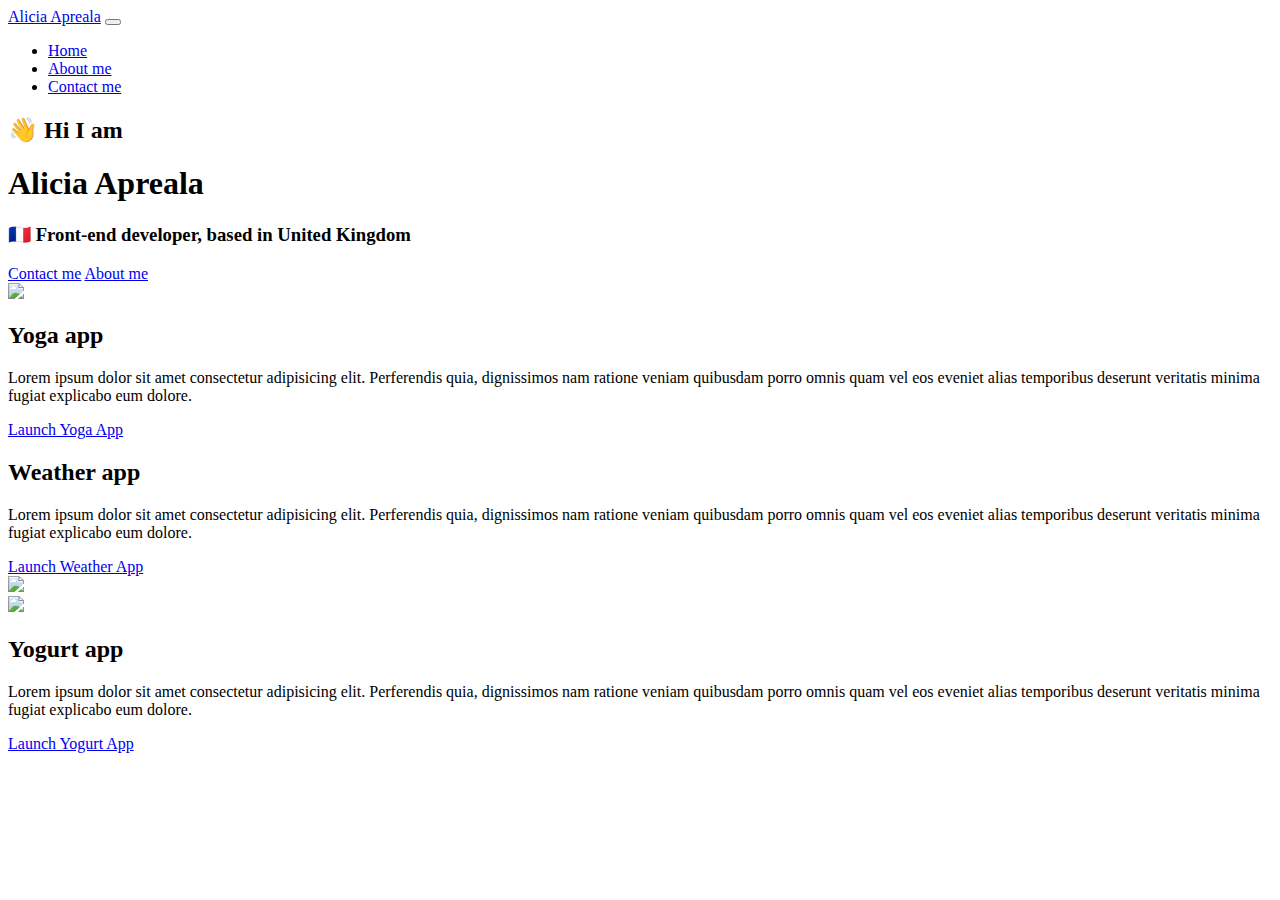
==== index.html @ e787c42f "imported previous homework" ====
<!DOCTYPE html>
<html lang="en">
  <head>
    <meta charset="UTF-8" />
    <meta http-equiv="X-UA-Compatible" content="IE=edge" />
    <meta name="viewport" content="width=device-width, initial-scale=1.0" />
    <title>Alicia Apreala</title>
    <link rel="stylesheet" href="style.css" />
    <link
      href="https://cdn.jsdelivr.net/npm/bootstrap@5.3.2/dist/css/bootstrap.min.css"
      rel="stylesheet"
      integrity="sha384-T3c6CoIi6uLrA9TneNEoa7RxnatzjcDSCmG1MXxSR1GAsXEV/Dwwykc2MPK8M2HN"
      crossorigin="anonymous"
    />
    <script
      src="https://cdn.jsdelivr.net/npm/bootstrap@5.3.2/dist/js/bootstrap.bundle.min.js"
      integrity="sha384-C6RzsynM9kWDrMNeT87bh95OGNyZPhcTNXj1NW7RuBCsyN/o0jlpcV8Qyq46cDfL"
      crossorigin="anonymous"
    ></script>
  </head>
  <body>
    <nav class="navbar navbar-expand-lg navbar-light bg-light fixed-top mb-5">
      <div class="container">
        <a class="navbar-brand" href="index.html">Alicia Apreala</a>
        <button
          class="navbar-toggler"
          type="button"
          data-bs-toggle="collapse"
          data-bs-target="#navbarNav"
          aria-controls="navbarNav"
          aria-expanded="false"
          aria-label="Toggle navigation"
        >
          <span class="navbar-toggler-icon"></span>
        </button>
        <div class="collapse navbar-collapse" id="navbarNav">
          <ul class="navbar-nav">
            <li class="nav-item">
              <a class="nav-link active" aria-current="page" href="index.html"
                >Home</a
              >
            </li>
            <li class="nav-item">
              <a class="nav-link" href="about.html">About me</a>
            </li>
            <li class="nav-item">
              <a class="nav-link" href="about.html#contact">Contact me</a>
            </li>
          </ul>
        </div>
      </div>
    </nav>
    <h2 class="text-center mt-5 pt-5">👋 Hi I am</h2>
    <h1 class="text-center">Alicia Apreala</h1>
    <h3 class="text-center">🇫🇷 Front-end developer, based in United Kingdom</h3>
    <div class="navigation-links mb-5">
      <a href="about.html#contact" class="primary-link">Contact me</a>
      <a href="about.html" class="secondary-link">About me</a>
    </div>
    <div class="container">
      <div class="row">
        <div class="col-md-6">
          <img src="images/yoga.png" class="img-fluid rounded" />
        </div>
        <div class="col-md-6">
          <h2 class="mb-3">Yoga app</h2>
          <p>
            Lorem ipsum dolor sit amet consectetur adipisicing elit. Perferendis
            quia, dignissimos nam ratione veniam quibusdam porro omnis quam vel
            eos eveniet alias temporibus deserunt veritatis minima fugiat
            explicabo eum dolore.
          </p>
          <div class="mt-5">
            <a href="#" class="primary-link">Launch Yoga App</a>
          </div>
        </div>
      </div>
      <div class="row mt-5">
        <div class="col-md-6">
          <h2 class="mb-3">Weather app</h2>
          <p>
            Lorem ipsum dolor sit amet consectetur adipisicing elit. Perferendis
            quia, dignissimos nam ratione veniam quibusdam porro omnis quam vel
            eos eveniet alias temporibus deserunt veritatis minima fugiat
            explicabo eum dolore.
          </p>
          <div class="mb-5 mt-5">
            <a href="#" class="primary-link">Launch Weather App</a>
          </div>
        </div>
        <div class="col-md-6">
          <img src="images/weather.png" class="img-fluid rounded" />
        </div>
      </div>
      <div class="row mt-5">
        <div class="col-md-6">
          <img src="images/yogurt.png" class="img-fluid rounded" />
        </div>
        <div class="col-md-6">
          <h2 class="mb-3">Yogurt app</h2>
          <p>
            Lorem ipsum dolor sit amet consectetur adipisicing elit. Perferendis
            quia, dignissimos nam ratione veniam quibusdam porro omnis quam vel
            eos eveniet alias temporibus deserunt veritatis minima fugiat
            explicabo eum dolore.
          </p>
          <div class="mt-5">
            <a href="#" class="primary-link">Launch Yogurt App</a>
          </div>
        </div>
      </div>
    </div>
  </body>
</html>
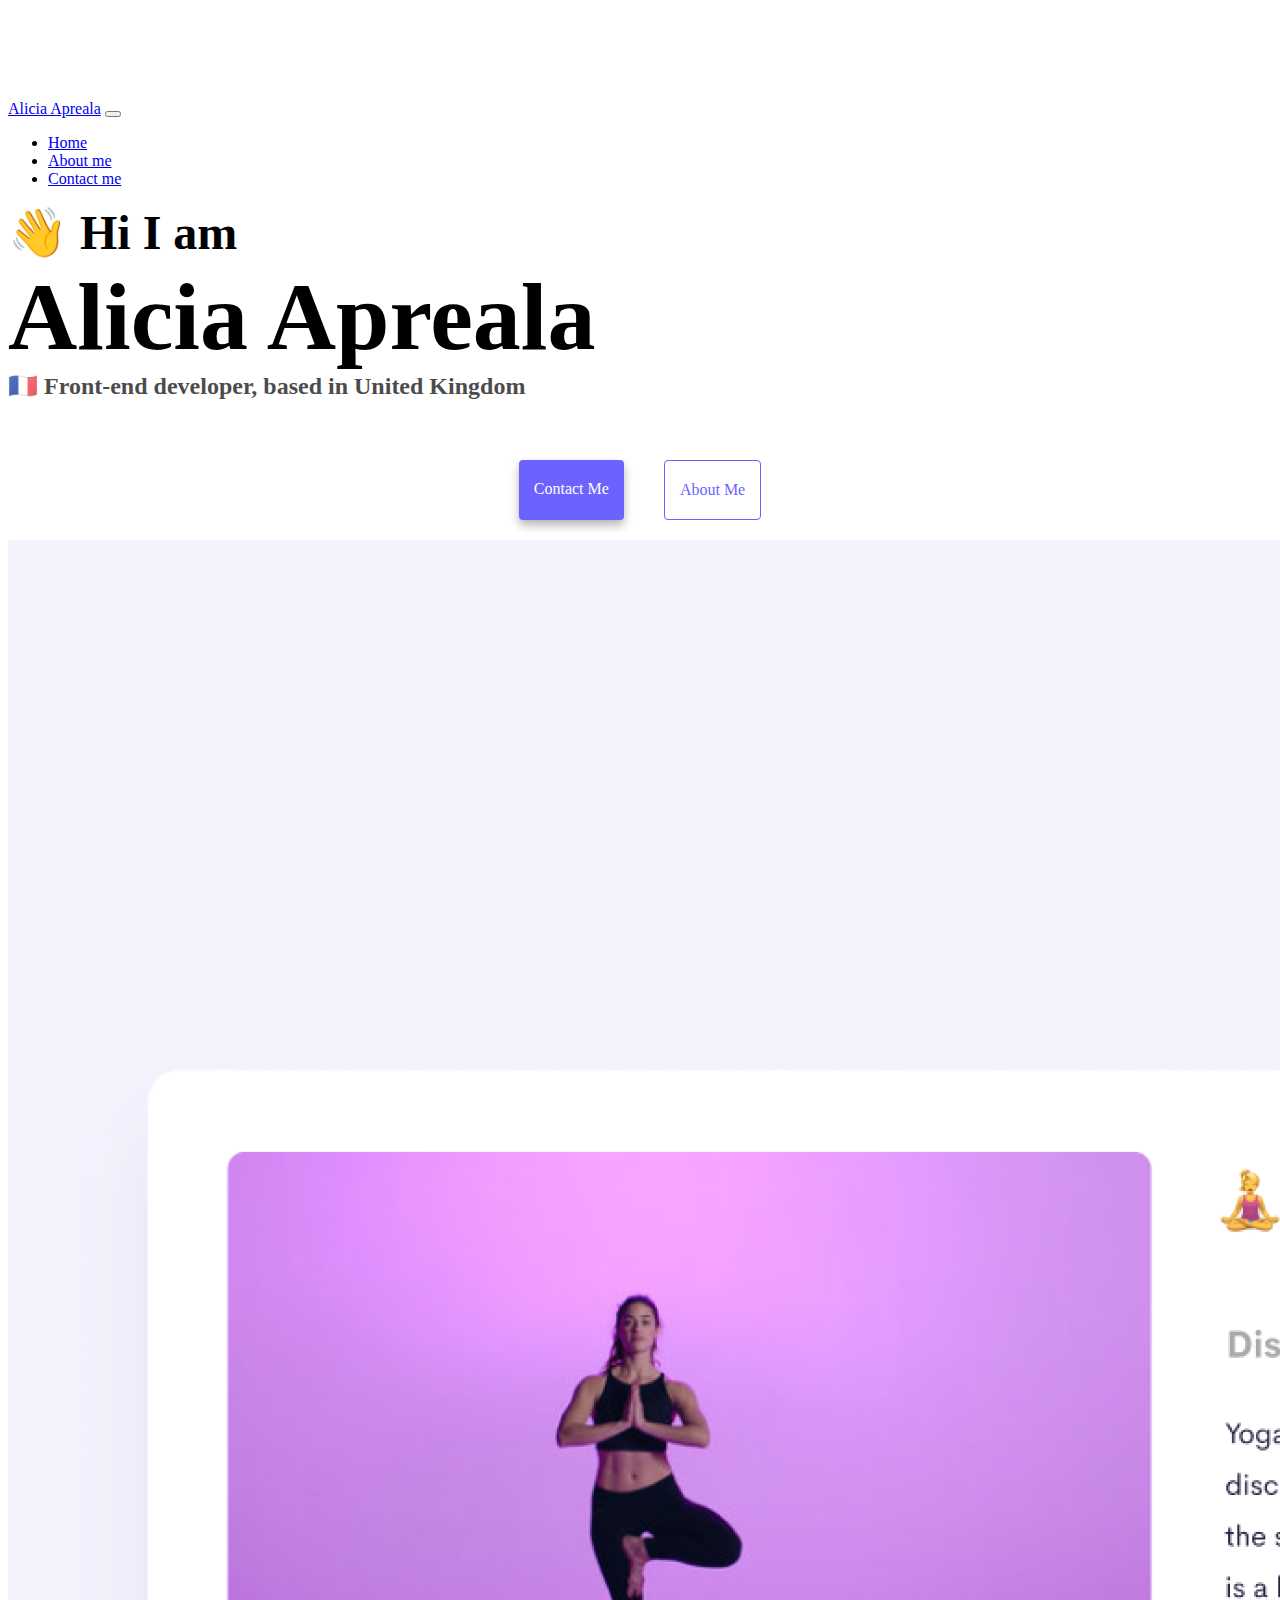
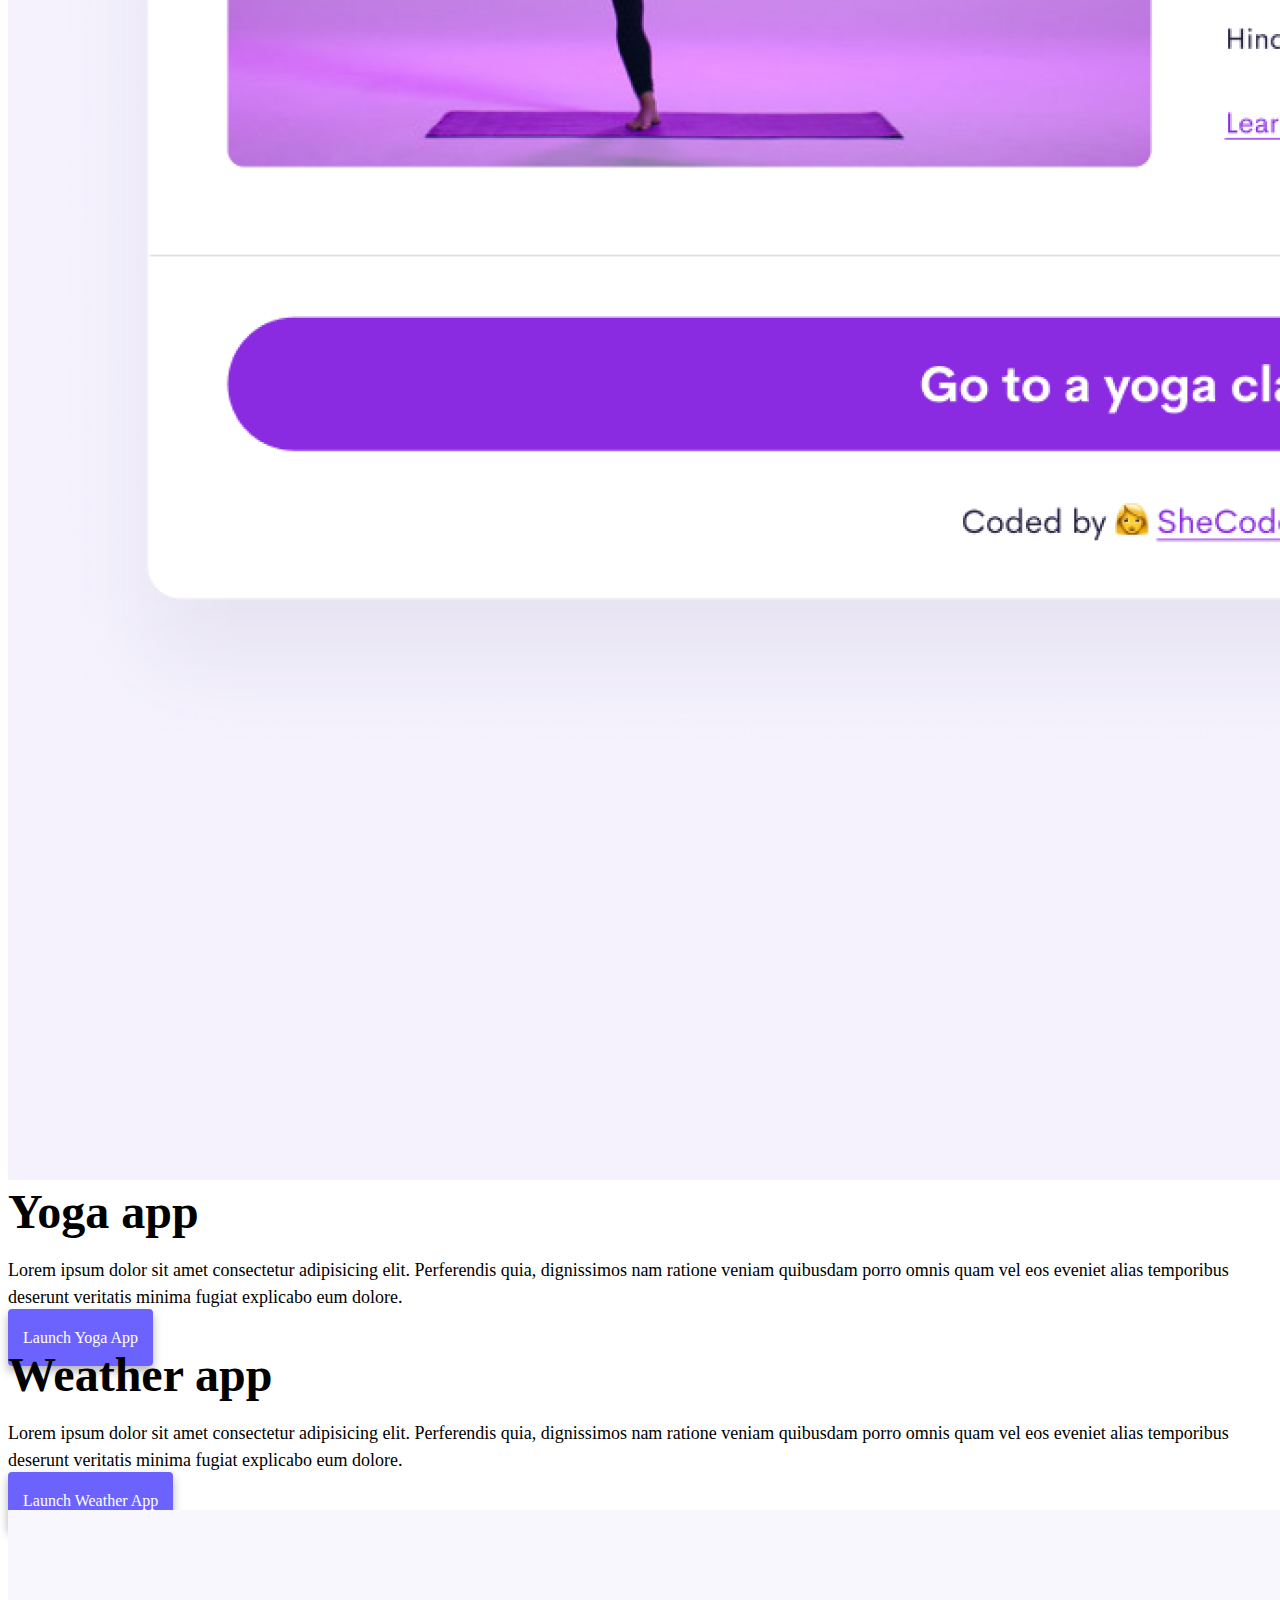
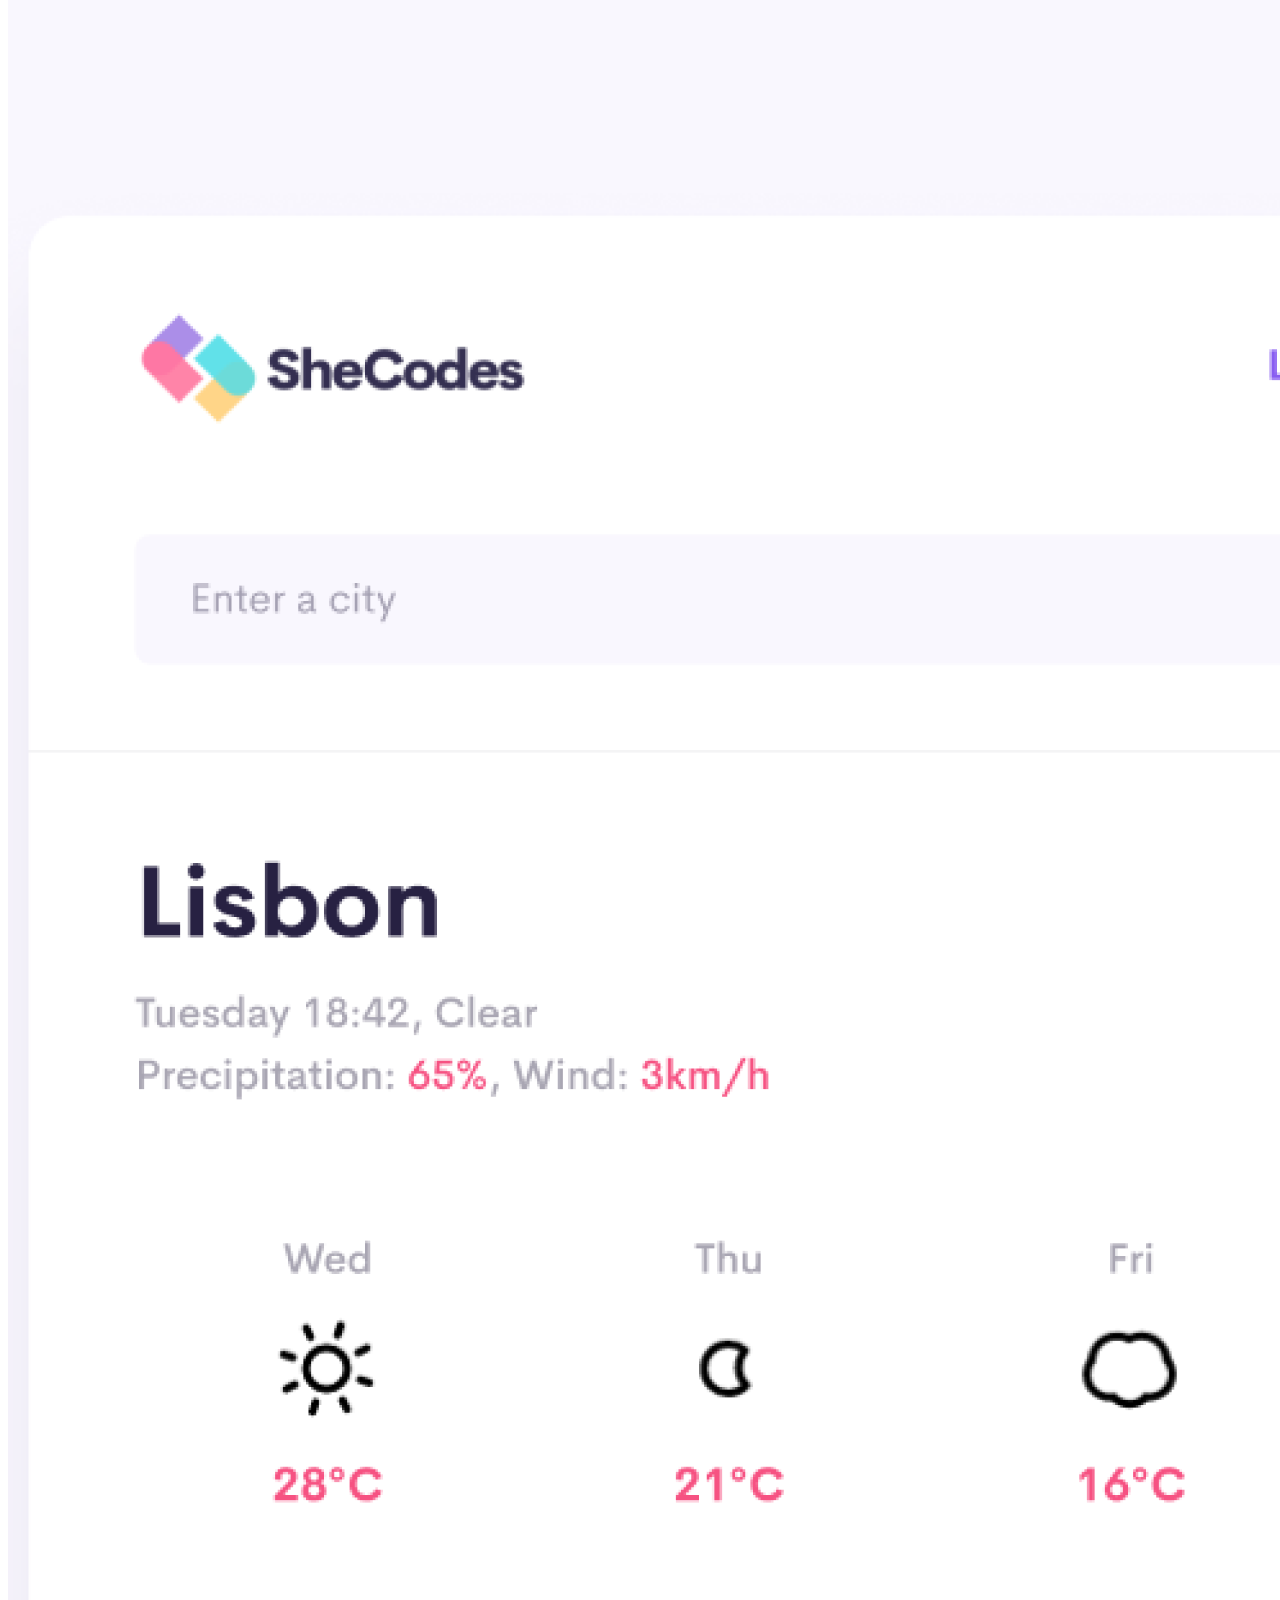
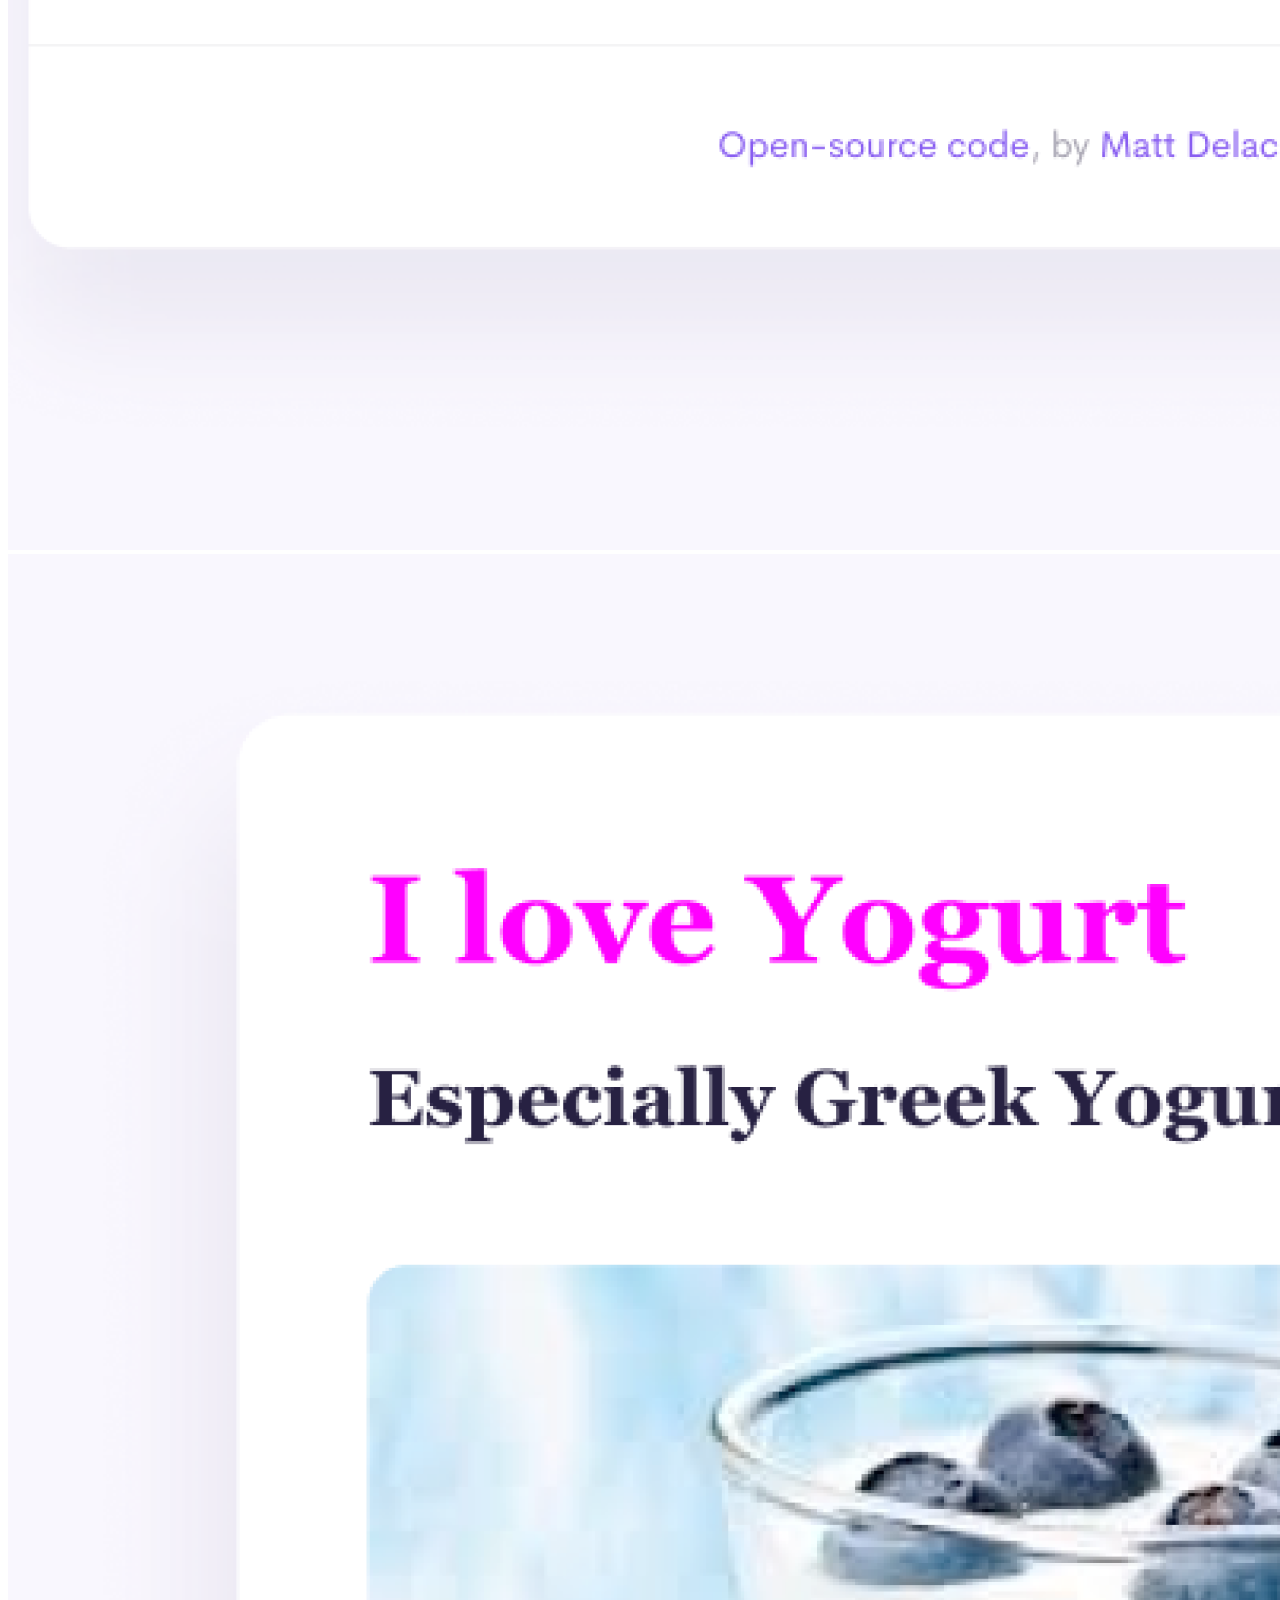
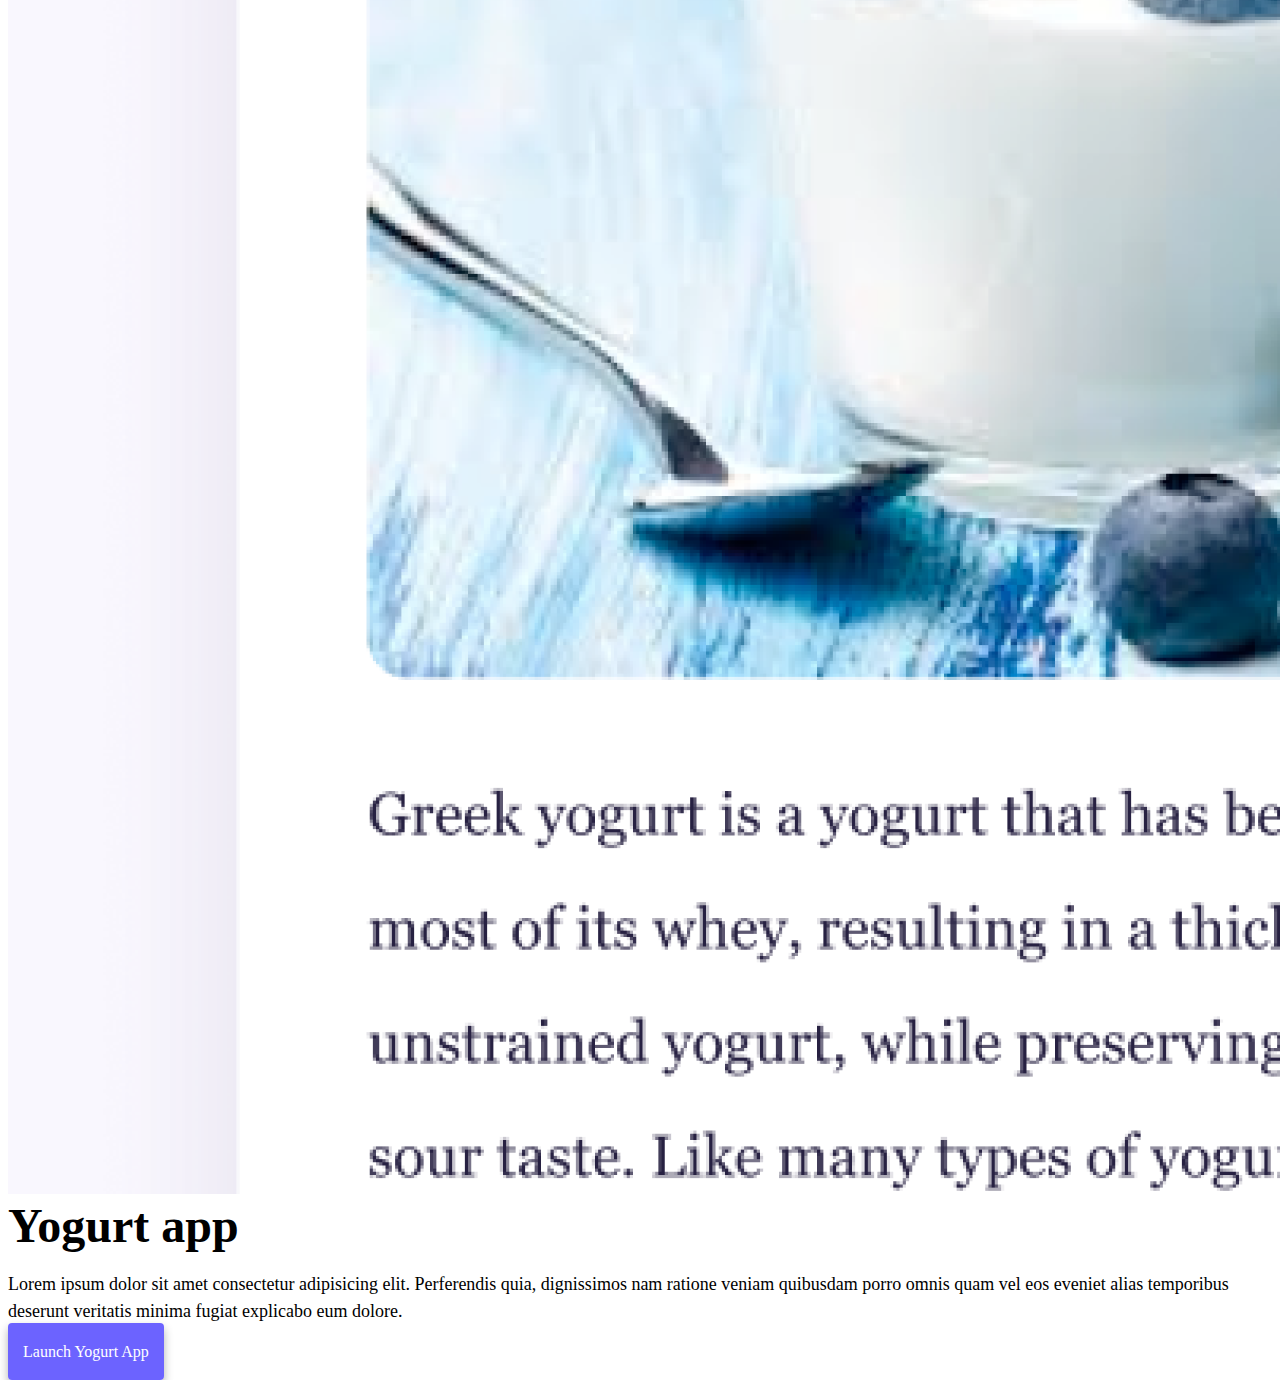
==== commit 4b899ce0: "improved paths for live servers" ====
--- a/index.html
+++ b/index.html
@@ -4,8 +4,12 @@
     <meta charset="UTF-8" />
     <meta http-equiv="X-UA-Compatible" content="IE=edge" />
     <meta name="viewport" content="width=device-width, initial-scale=1.0" />
-    <title>Alicia Apreala</title>
-    <link rel="stylesheet" href="style.css" />
+    <meta
+      name="description"
+      content="Alicia Apreala is a front-end developer based in Europe, check out her projects and contact her for job inquiries"
+    />
+    <title>Front-end developer - Alicia Apreala</title>
+    <link rel="stylesheet" href="/styles.css" />
     <link
       href="https://cdn.jsdelivr.net/npm/bootstrap@5.3.2/dist/css/bootstrap.min.css"
       rel="stylesheet"
@@ -21,7 +25,7 @@
   <body>
     <nav class="navbar navbar-expand-lg navbar-light bg-light fixed-top mb-5">
       <div class="container">
-        <a class="navbar-brand" href="index.html">Alicia Apreala</a>
+        <a class="navbar-brand" href="/index.html">Alicia Apreala</a>
         <button
           class="navbar-toggler"
           type="button"
@@ -36,15 +40,15 @@
         <div class="collapse navbar-collapse" id="navbarNav">
           <ul class="navbar-nav">
             <li class="nav-item">
-              <a class="nav-link active" aria-current="page" href="index.html"
+              <a class="nav-link active" aria-current="page" href="/index.html"
                 >Home</a
               >
             </li>
             <li class="nav-item">
-              <a class="nav-link" href="about.html">About me</a>
+              <a class="nav-link" href="/about.html">About me</a>
             </li>
             <li class="nav-item">
-              <a class="nav-link" href="about.html#contact">Contact me</a>
+              <a class="nav-link" href="/about.html">Contact me</a>
             </li>
           </ul>
         </div>
@@ -54,13 +58,13 @@
     <h1 class="text-center">Alicia Apreala</h1>
     <h3 class="text-center">🇫🇷 Front-end developer, based in United Kingdom</h3>
     <div class="navigation-links mb-5">
-      <a href="about.html#contact" class="primary-link">Contact me</a>
-      <a href="about.html" class="secondary-link">About me</a>
+      <a href="/about.html#contact" class="primary-link">Contact me</a>
+      <a href="/about.html" class="secondary-link">About me</a>
     </div>
     <div class="container">
       <div class="row">
         <div class="col-md-6">
-          <img src="images/yoga.png" class="img-fluid rounded" />
+          <img src="/images/yoga.png" class="img-fluid rounded" />
         </div>
         <div class="col-md-6">
           <h2 class="mb-3">Yoga app</h2>
@@ -89,12 +93,12 @@
           </div>
         </div>
         <div class="col-md-6">
-          <img src="images/weather.png" class="img-fluid rounded" />
+          <img src="/images/weather.png" class="img-fluid rounded" />
         </div>
       </div>
       <div class="row mt-5">
         <div class="col-md-6">
-          <img src="images/yogurt.png" class="img-fluid rounded" />
+          <img src="/images/yogurt.png" class="img-fluid rounded" />
         </div>
         <div class="col-md-6">
           <h2 class="mb-3">Yogurt app</h2>
--- a/styles.css
+++ b/styles.css
@@ -0,0 +1,88 @@
+:root {
+  --primary-color: #6c63ff;
+  --secondary-color: #f5f2fe;
+  --box-shadow: 0 5px 10px rgba(0, 0, 0, 0.3);
+}
+
+body {
+  margin-top: 100px;
+}
+
+h1,
+h2,
+h3 {
+  margin: 0;
+}
+
+h1 {
+  font-size: 96px;
+}
+
+h2 {
+  font-size: 48px;
+}
+
+h3 {
+  font-size: 24px;
+  opacity: 0.7;
+}
+
+p {
+  font-size: 18px;
+  line-height: 1.5;
+}
+
+.navigation-links {
+  display: flex;
+  margin-top: 40px;
+  justify-content: center;
+}
+
+.navigation-links a {
+  margin: 20px;
+}
+
+.primary-link {
+  border-radius: 4px;
+  padding: 20px 15px;
+  text-decoration: none;
+  text-transform: capitalize;
+  background: var(--primary-color);
+  box-shadow: var(--box-shadow);
+  color: white;
+}
+
+.secondary-link {
+  border-radius: 4px;
+  padding: 20px 15px;
+  text-decoration: none;
+  text-transform: capitalize;
+  color: var(--primary-color);
+  border: 1px solid var(--primary-color);
+}
+
+.homepage-link {
+  color: var(--primary-color);
+  text-align: center;
+  display: block;
+}
+
+.about-paragraphs {
+  margin: 30px 0;
+}
+
+.about-paragraphs p {
+  margin: 10px;
+}
+
+.email-link {
+  display: flex;
+  justify-content: center;
+  color: var(--primary-color);
+  font-size: 28px;
+  text-decoration: none;
+}
+
+.email-link:hover {
+  text-decoration: underline;
+}
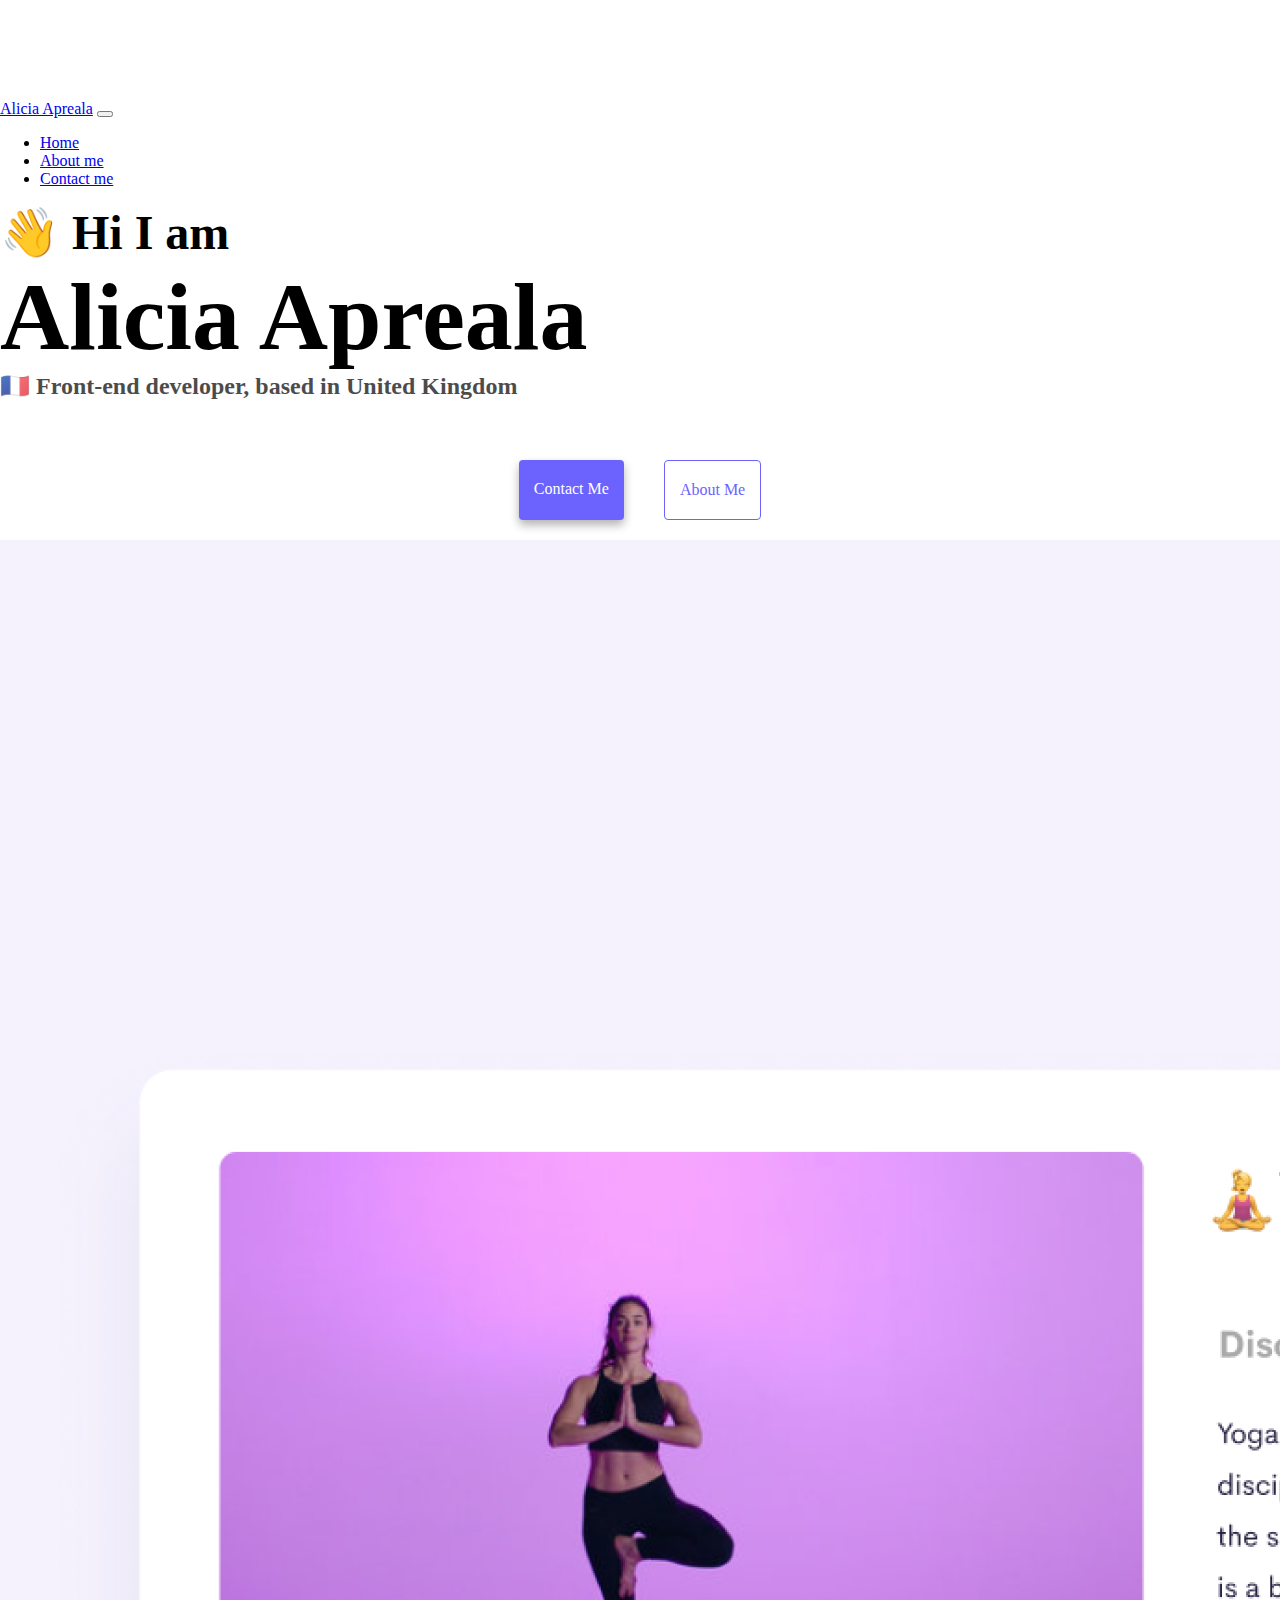
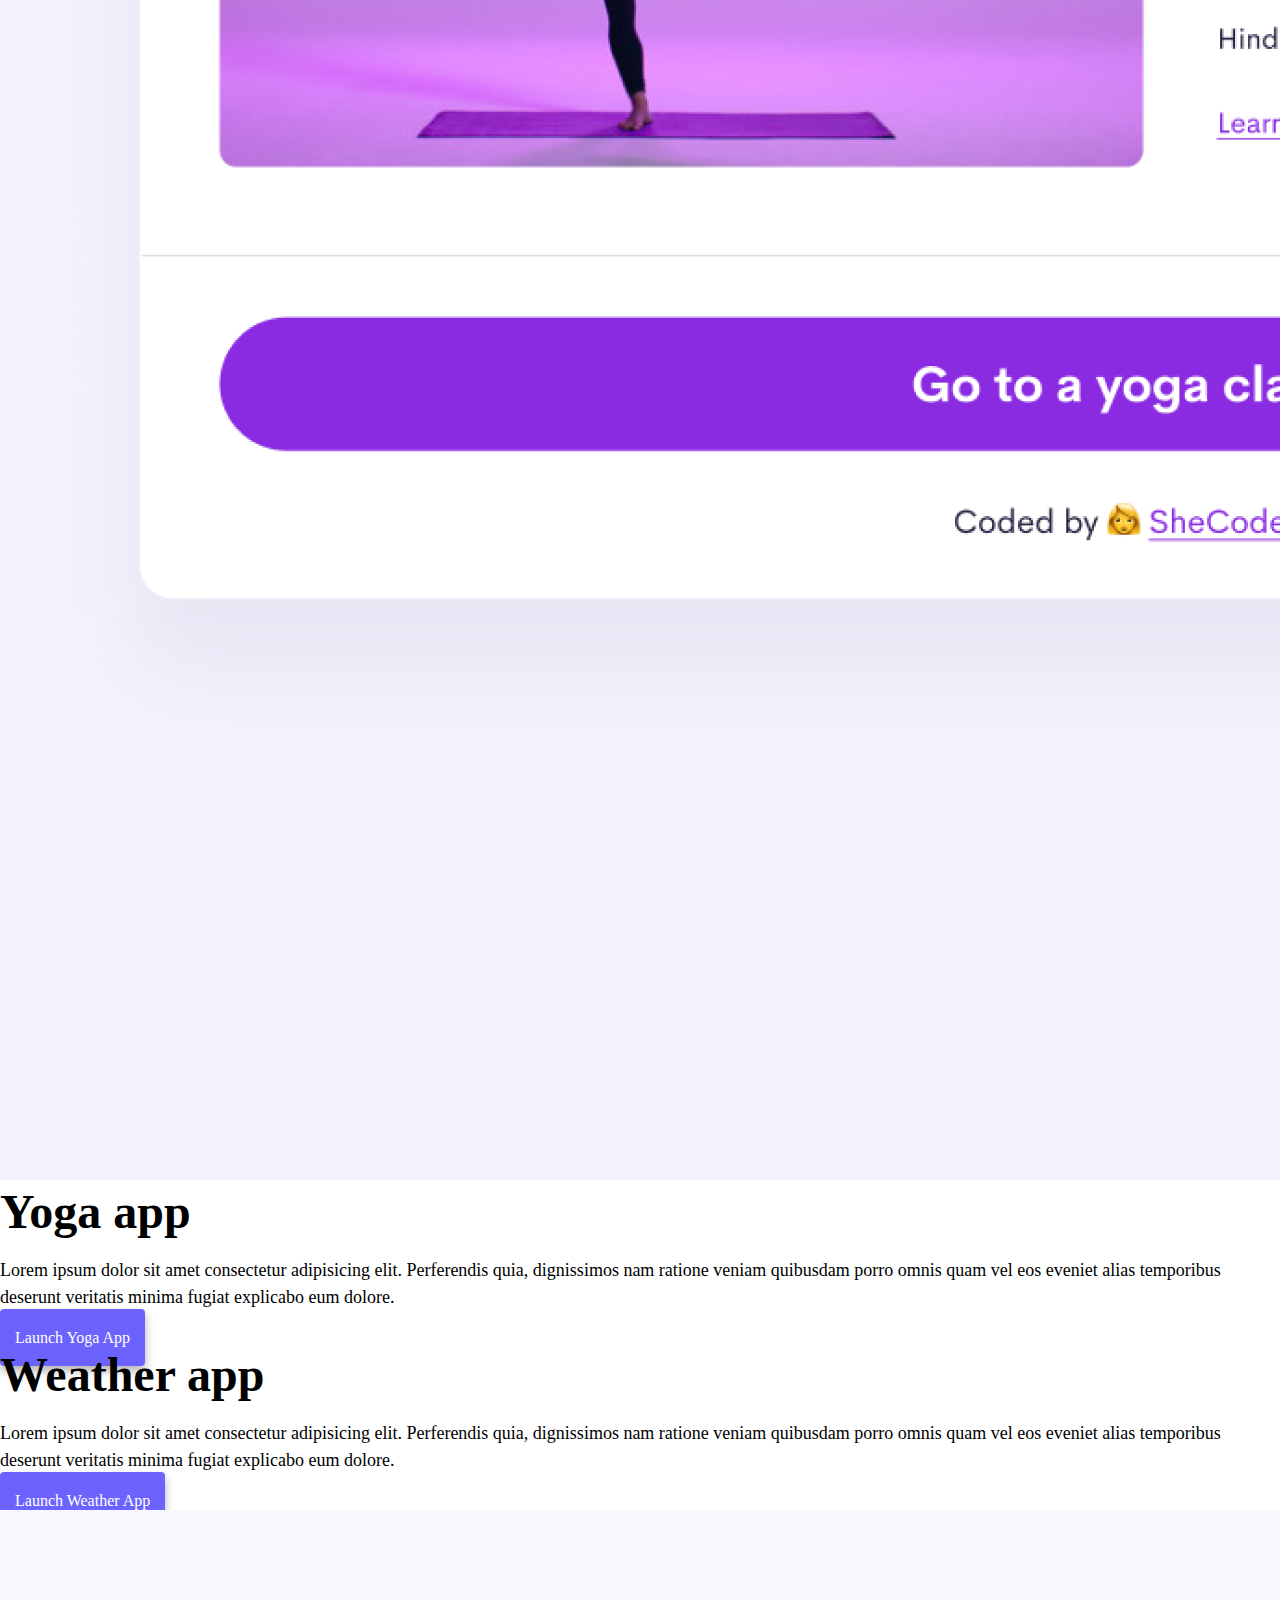
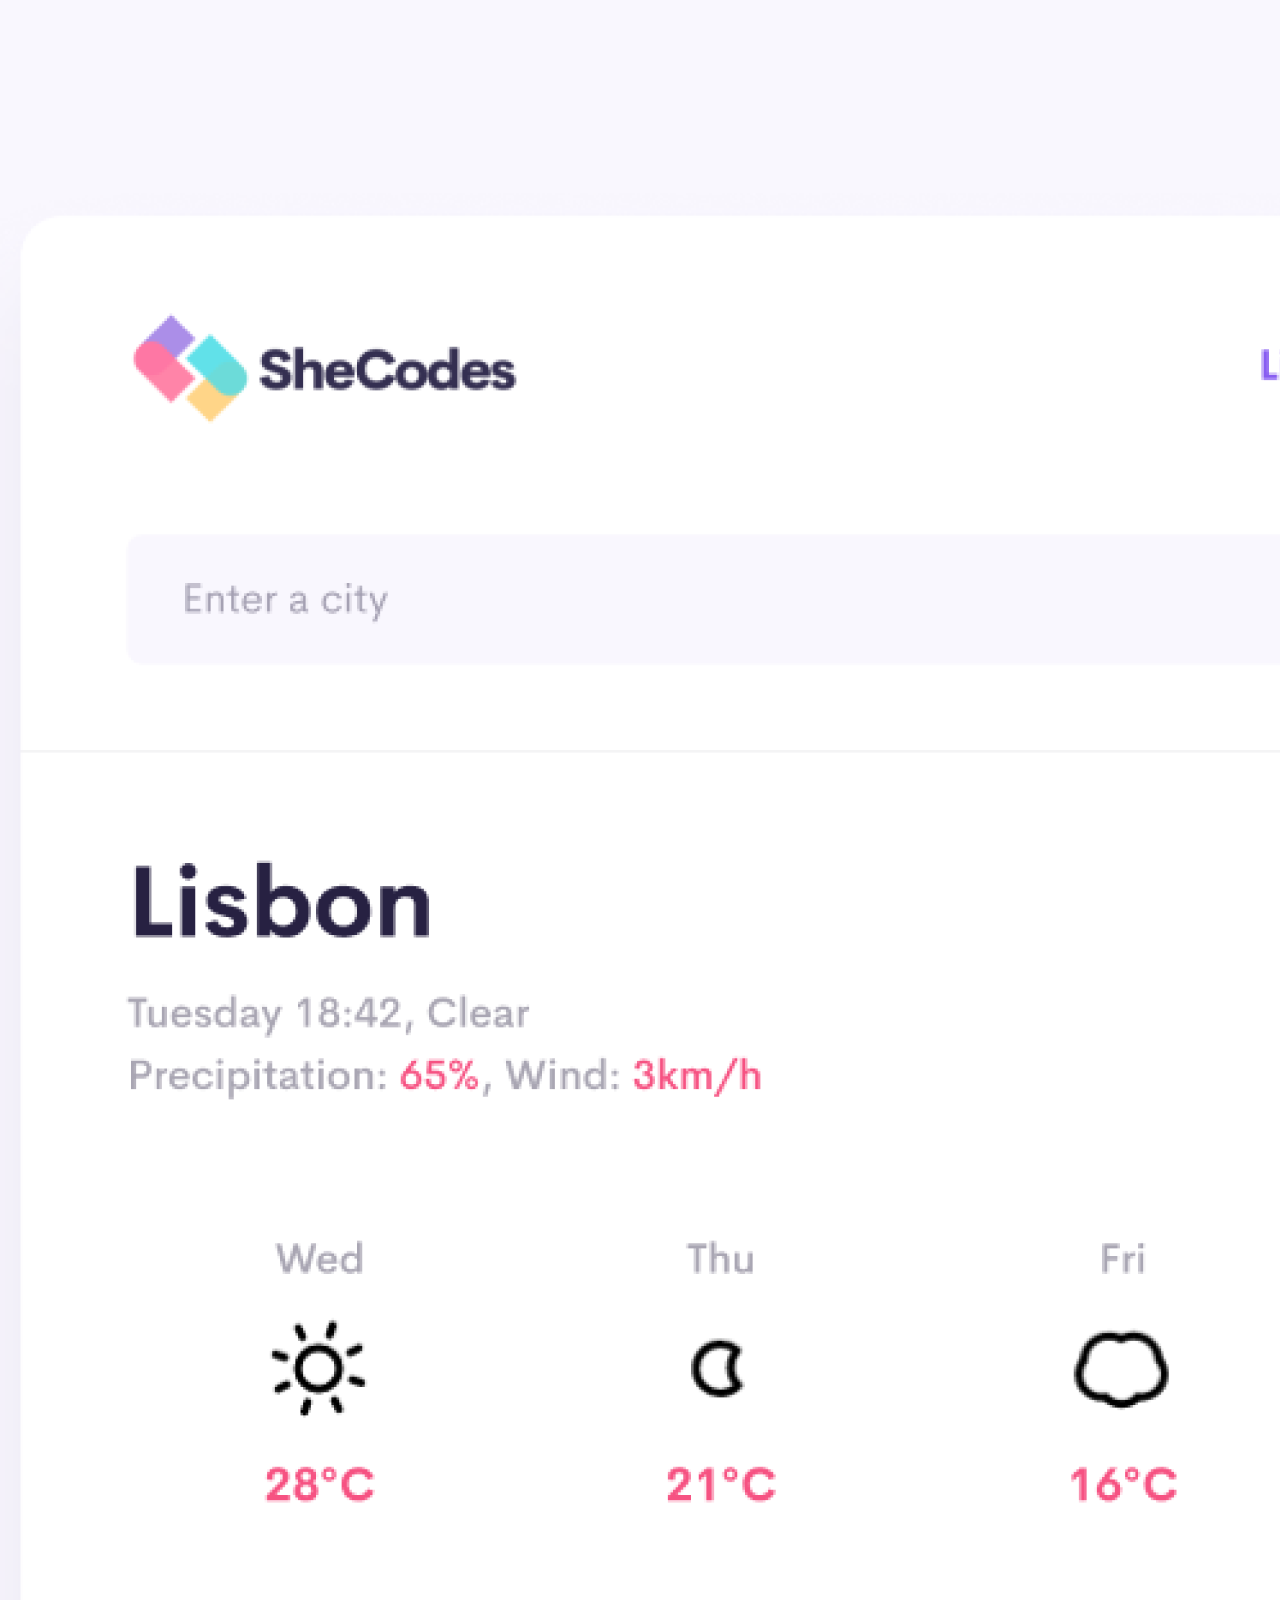
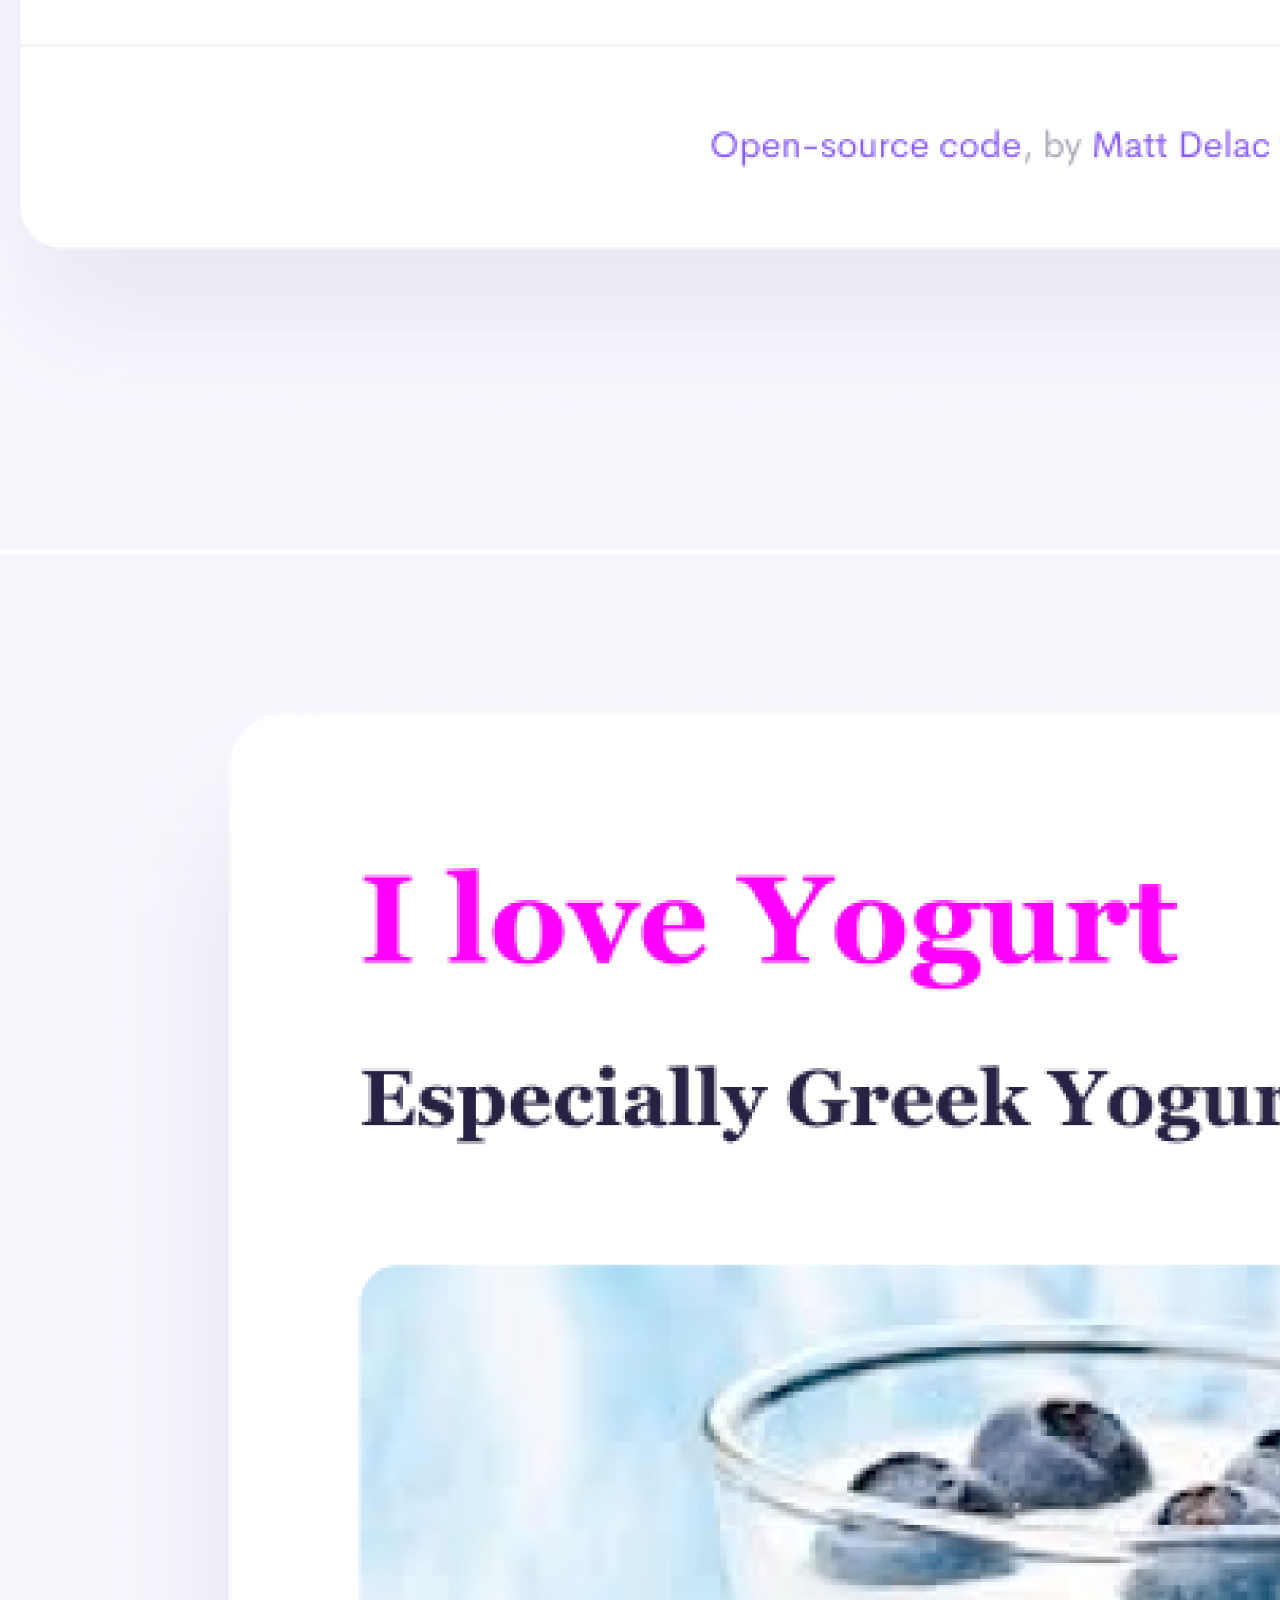
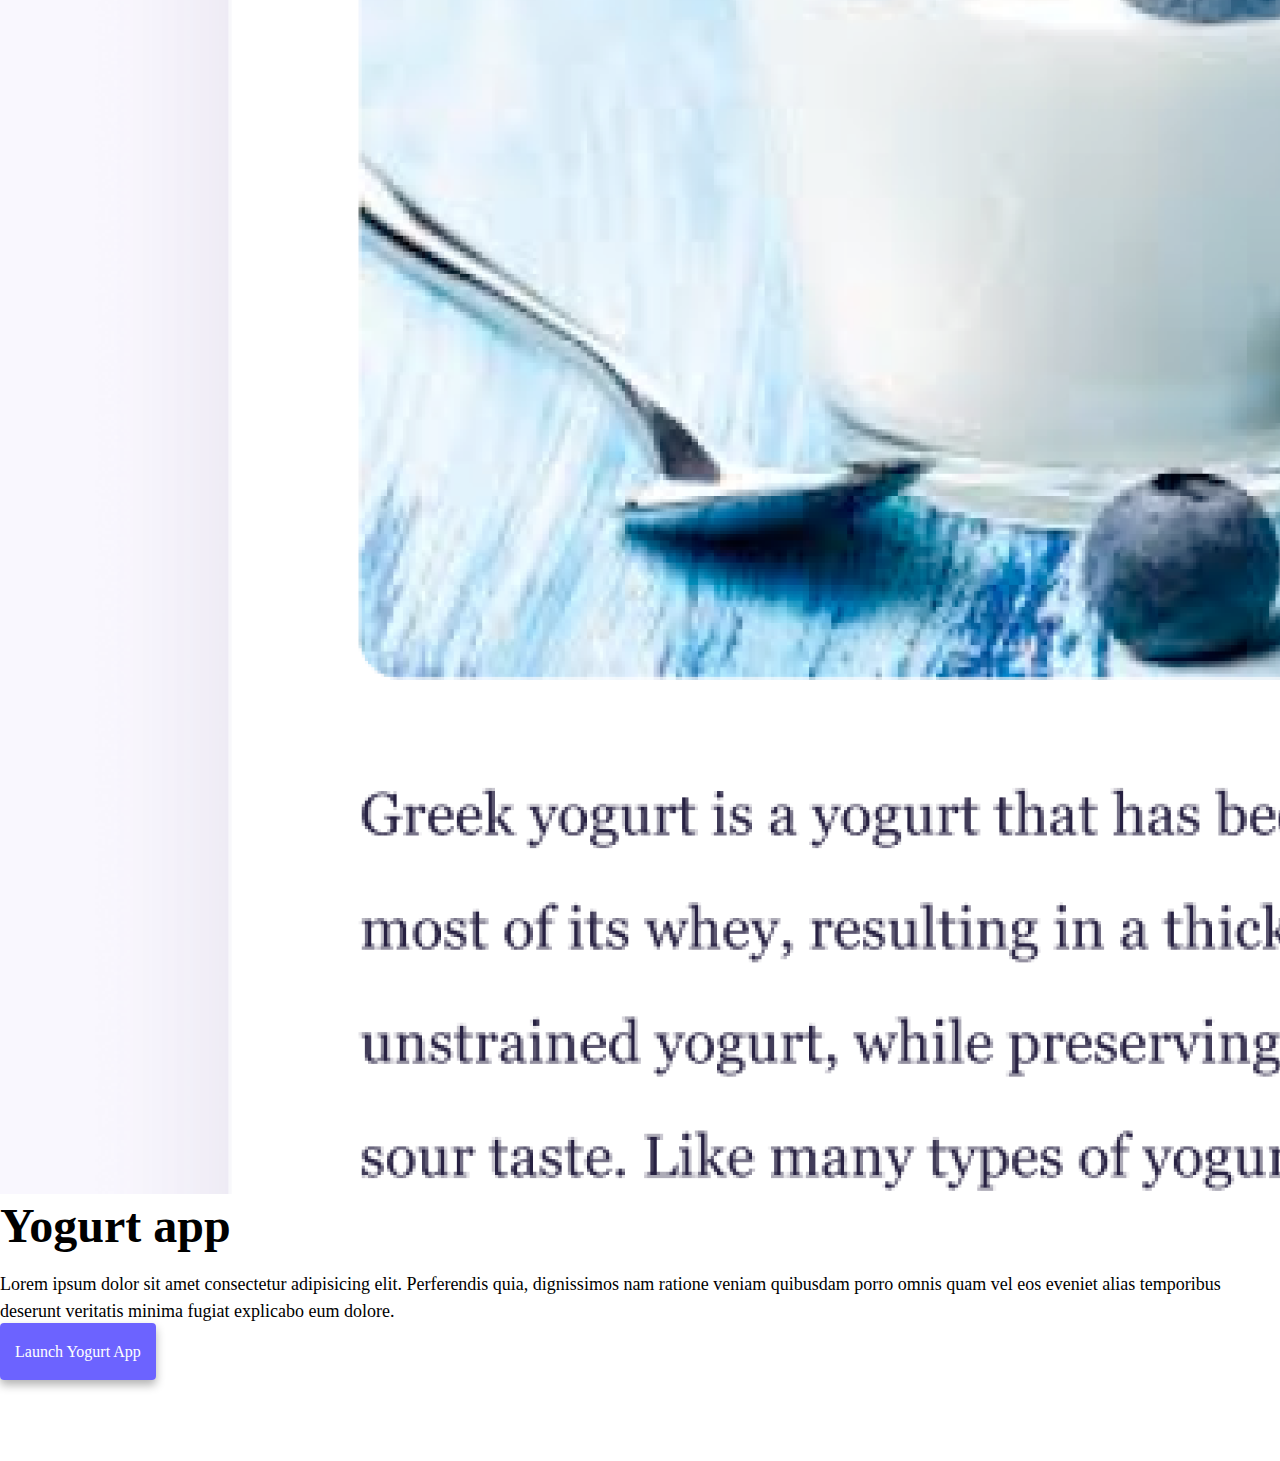
==== commit fadbbe1e: "made it more responsive" ====
--- a/index.html
+++ b/index.html
@@ -25,7 +25,9 @@
   <body>
     <nav class="navbar navbar-expand-lg navbar-light bg-light fixed-top mb-5">
       <div class="container">
-        <a class="navbar-brand" href="/index.html">Alicia Apreala</a>
+        <a class="navbar-brand" href="/index.html" title="homepage"
+          >Alicia Apreala</a
+        >
         <button
           class="navbar-toggler"
           type="button"
@@ -40,15 +42,29 @@
         <div class="collapse navbar-collapse" id="navbarNav">
           <ul class="navbar-nav">
             <li class="nav-item">
-              <a class="nav-link active" aria-current="page" href="/index.html"
+              <a
+                class="nav-link active"
+                aria-current="page"
+                href="/index.html"
+                title="homepage"
                 >Home</a
               >
             </li>
             <li class="nav-item">
-              <a class="nav-link" href="/about.html">About me</a>
+              <a
+                class="nav-link"
+                href="/about.html"
+                title="About Alicia Apreala"
+                >About me</a
+              >
             </li>
             <li class="nav-item">
-              <a class="nav-link" href="/about.html">Contact me</a>
+              <a
+                class="nav-link"
+                href="/about.html"
+                title="Contact Alicia Apreala"
+                >Contact me</a
+              >
             </li>
           </ul>
         </div>
@@ -58,15 +74,26 @@
     <h1 class="text-center">Alicia Apreala</h1>
     <h3 class="text-center">🇫🇷 Front-end developer, based in United Kingdom</h3>
     <div class="navigation-links mb-5">
-      <a href="/about.html#contact" class="primary-link">Contact me</a>
-      <a href="/about.html" class="secondary-link">About me</a>
+      <a
+        href="/about.html#contact"
+        class="primary-link"
+        title="Contact Alicia Apreala"
+        >Contact me</a
+      >
+      <a href="/about.html" class="secondary-link" title="About Alicia Apreala"
+        >About me</a
+      >
     </div>
     <div class="container">
       <div class="row">
-        <div class="col-md-6">
-          <img src="/images/yoga.png" class="img-fluid rounded" />
+        <div class="col-sm-6">
+          <img
+            src="/images/yoga.png"
+            alt="Yoga project"
+            class="img-fluid rounded d-none d-sm-block"
+          />
         </div>
-        <div class="col-md-6">
+        <div class="col-sm-6">
           <h2 class="mb-3">Yoga app</h2>
           <p>
             Lorem ipsum dolor sit amet consectetur adipisicing elit. Perferendis
@@ -75,12 +102,14 @@
             explicabo eum dolore.
           </p>
           <div class="mt-5">
-            <a href="#" class="primary-link">Launch Yoga App</a>
+            <a href="#" class="primary-link project-link" title="Yoga project"
+              >Launch Yoga App</a
+            >
           </div>
         </div>
       </div>
       <div class="row mt-5">
-        <div class="col-md-6">
+        <div class="col-sm-6">
           <h2 class="mb-3">Weather app</h2>
           <p>
             Lorem ipsum dolor sit amet consectetur adipisicing elit. Perferendis
@@ -89,18 +118,31 @@
             explicabo eum dolore.
           </p>
           <div class="mb-5 mt-5">
-            <a href="#" class="primary-link">Launch Weather App</a>
+            <a
+              href="#"
+              class="primary-link project-link"
+              title="Weather project"
+              >Launch Weather App</a
+            >
           </div>
         </div>
-        <div class="col-md-6">
-          <img src="/images/weather.png" class="img-fluid rounded" />
+        <div class="col-sm-6">
+          <img
+            src="/images/weather.png"
+            alt="Weather project"
+            class="img-fluid rounded d-none d-sm-block"
+          />
         </div>
       </div>
       <div class="row mt-5">
-        <div class="col-md-6">
-          <img src="/images/yogurt.png" class="img-fluid rounded" />
+        <div class="col-sm-6">
+          <img
+            src="/images/yogurt.png"
+            alt="yogurt project"
+            class="img-fluid rounded d-none d-sm-block"
+          />
         </div>
-        <div class="col-md-6">
+        <div class="col-sm-6">
           <h2 class="mb-3">Yogurt app</h2>
           <p>
             Lorem ipsum dolor sit amet consectetur adipisicing elit. Perferendis
@@ -109,7 +151,9 @@
             explicabo eum dolore.
           </p>
           <div class="mt-5">
-            <a href="#" class="primary-link">Launch Yogurt App</a>
+            <a href="#" class="primary-link project-link" title="yogurt project"
+              >Launch Yogurt App</a
+            >
           </div>
         </div>
       </div>
--- a/styles.css
+++ b/styles.css
@@ -5,7 +5,7 @@
 }
 
 body {
-  margin-top: 100px;
+  margin: 100px 0;
 }
 
 h1,
@@ -86,3 +86,29 @@
 .email-link:hover {
   text-decoration: underline;
 }
+
+.primary-link:hover {
+  color: white;
+}
+
+@media (max-width: 576px) {
+  h1 {
+    font-size: 48px;
+    line-height: 1.5;
+  }
+
+  h2 {
+    font-size: 32px;
+    text-align: center;
+  }
+
+  p {
+    text-align: center;
+  }
+
+  .project-link {
+    display: block;
+    text-align: center;
+    margin: 0 20px;
+  }
+}
